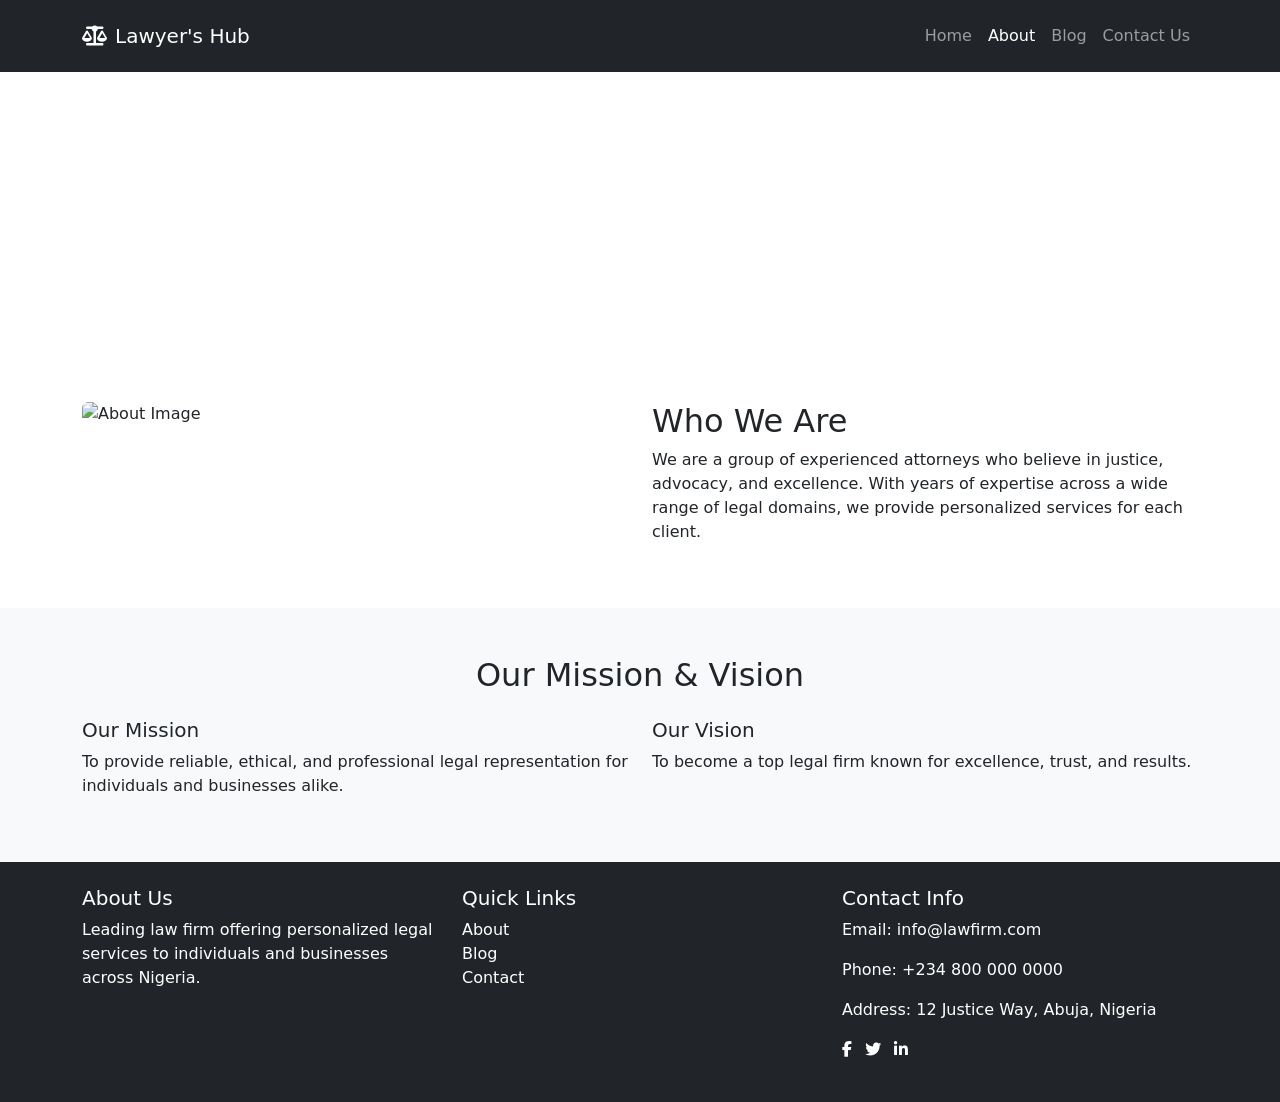
==== pages/about.html @ 8877ad5d "Rename pages_temp to pages" ====
<html lang="en">
<head>
  <meta charset="UTF-8">
  <meta name="viewport" content="width=device-width, initial-scale=1.0">
  <title>About Us</title>
  <link rel="stylesheet" href="../css/about.css">
  <link href="https://cdn.jsdelivr.net/npm/bootstrap@5.3.0/dist/css/bootstrap.min.css" rel="stylesheet" />
  <link rel="stylesheet" href="https://cdnjs.cloudflare.com/ajax/libs/font-awesome/6.4.0/css/all.min.css">
</head>
<body>
  <nav class="navbar navbar-expand-lg navbar-dark bg-dark py-3 fixed-top">
    <div class="container">
      <a class="navbar-brand" href="index.html"><i class="fa-solid fa-scale-balanced me-2"></i>Lawyer's Hub</a>
      <button class="navbar-toggler" type="button" data-bs-toggle="collapse" data-bs-target="#navbarNav">
        <span class="navbar-toggler-icon"></span>
      </button>
      <div class="collapse navbar-collapse" id="navbarNav">
        <ul class="navbar-nav ms-auto">
          <li class="nav-item"><a class="nav-link" href="/index.html">Home</a></li>
          <li class="nav-item"><a class="nav-link active" href="about.html">About</a></li>
          <li class="nav-item"><a class="nav-link" href="blog.html">Blog</a></li>
          <li class="nav-item"><a class="nav-link" href="contact.html">Contact Us</a></li>
        </ul>
      </div>
    </div>
  </nav>

  <header class="text-white text-center py-5 position-relative">
  <div class="overlay"></div>

  <div class="container py-5 mt-5 position-relative">
    <h1 class="fw-semibold display-5 mt-5">About Our Firm</h1>
  </div>
</header>

  <section class="py-5">
    <div class="container">
      <div class="row">
        <div class="col-md-6">
          <img src="assets/about-2.jpeg" alt="About Image" class="img-fluid rounded" />
        </div>
        <div class="col-md-6">
          <h2>Who We Are</h2>
          <p>We are a group of experienced attorneys who believe in justice, advocacy, and excellence. With years of expertise across a wide range of legal domains, we provide personalized services for each client.</p>
        </div>
      </div>
    </div>
  </section>

  <section class="py-5 bg-light">
    <div class="container">
      <h2 class="text-center mb-4">Our Mission & Vision</h2>
      <div class="row">
        <div class="col-md-6">
          <h5>Our Mission</h5>
          <p>To provide reliable, ethical, and professional legal representation for individuals and businesses alike.</p>
        </div>
        <div class="col-md-6">
          <h5>Our Vision</h5>
          <p>To become a top legal firm known for excellence, trust, and results.</p>
        </div>
      </div>
    </div>
  </section>

  <footer class="bg-dark text-white py-4">
  <div class="container" >
    <div class="row text-center text-md-start">
      <div class="col-md-4 mb-3" >
        <h5>About Us</h5>
        <p>Leading law firm offering personalized legal services to individuals and businesses across Nigeria.</p>
      </div>
      <div class="col-md-4 mb-3">
        <h5>Quick Links</h5>
        <ul class="list-unstyled">
          <li><a href="about.html" class="text-white text-decoration-none">About</a></li>
          <li><a href="blog.html" class="text-white text-decoration-none">Blog</a></li>
          <li><a href="contact.html" class="text-white text-decoration-none">Contact</a></li>
        </ul>
      </div>
      <div class="col-md-4 mb-3">
        <h5>Contact Info</h5>
        <p>Email: info@lawfirm.com</p>
        <p>Phone: +234 800 000 0000</p>
        <p>Address: 12 Justice Way, Abuja, Nigeria</p>
        <div class="socials">
          <a href="#" class="text-white me-2"><i class="fab fa-facebook-f"></i></a>
          <a href="#" class="text-white me-2"><i class="fab fa-twitter"></i></a>
          <a href="#" class="text-white"><i class="fab fa-linkedin-in"></i></a>
        </div>
      </div>
    </div>
  </div>
</footer>

  <script src="https://cdn.jsdelivr.net/npm/bootstrap@5.3.0/dist/js/bootstrap.bundle.min.js"></script>
</body>
</html>
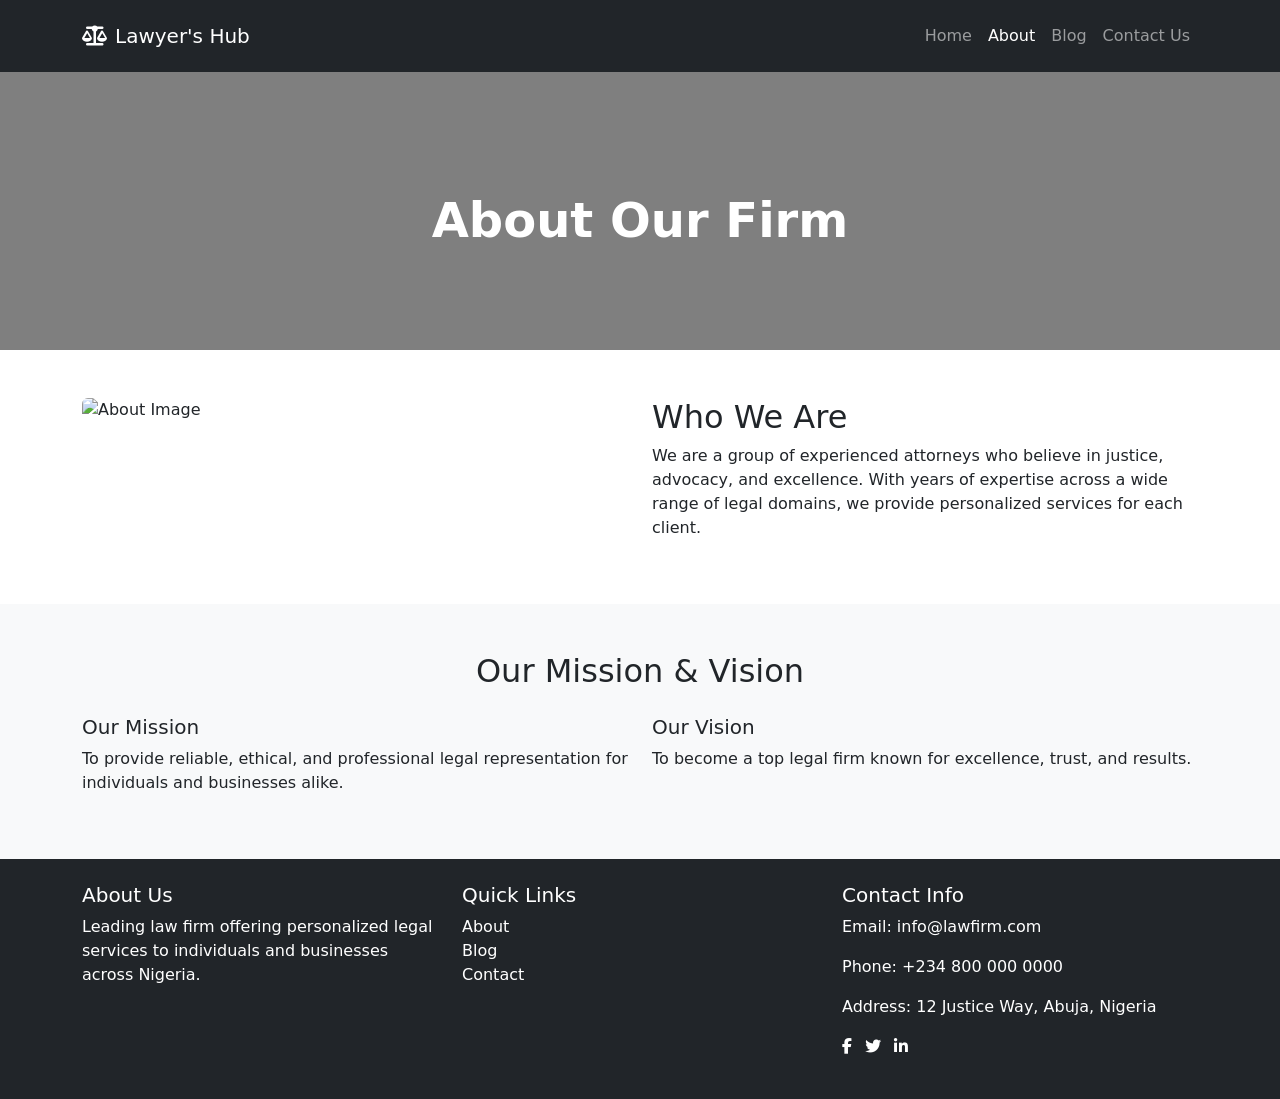
==== commit a184cb04: "Fix navigation links between pages" ====
--- a/pages/about.html
+++ b/pages/about.html
@@ -16,7 +16,7 @@
       </button>
       <div class="collapse navbar-collapse" id="navbarNav">
         <ul class="navbar-nav ms-auto">
-          <li class="nav-item"><a class="nav-link" href="/index.html">Home</a></li>
+          <li class="nav-item"><a class="nav-link" href="../index.html">Home</a></li>
           <li class="nav-item"><a class="nav-link active" href="about.html">About</a></li>
           <li class="nav-item"><a class="nav-link" href="blog.html">Blog</a></li>
           <li class="nav-item"><a class="nav-link" href="contact.html">Contact Us</a></li>
--- a/css/about.css
+++ b/css/about.css
@@ -0,0 +1,21 @@
+*{
+    margin: 0;
+    padding: 0;
+    box-sizing: border-box;
+}
+
+header {
+  background: url('/assest/about.jpg') no-repeat;
+  background-size: cover;
+  background-position: center 20%; 
+  height: 350px;
+}
+
+.overlay {
+  position: absolute;
+  top: 0;
+  left: 0;
+  width: 100%;
+  height: 100%;
+  background-color: rgba(0, 0, 0, 0.5);
+}
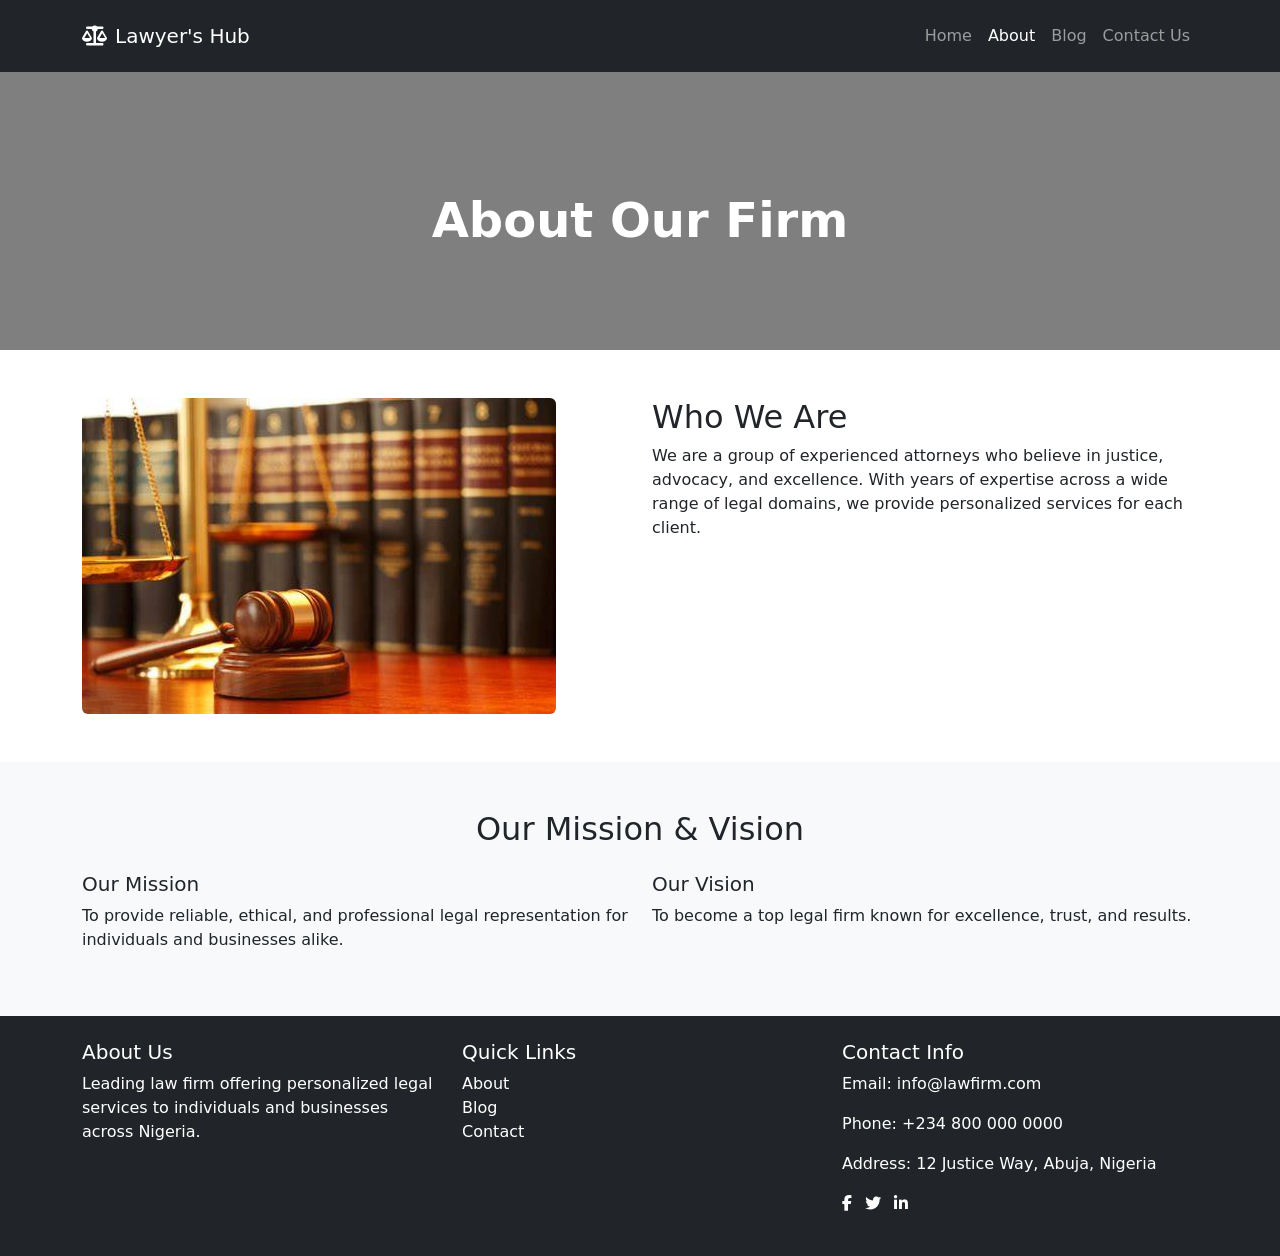
==== commit 8c03925d: "Fixed image paths for multiple images" ====
--- a/pages/about.html
+++ b/pages/about.html
@@ -37,7 +37,7 @@
     <div class="container">
       <div class="row">
         <div class="col-md-6">
-          <img src="assets/about-2.jpeg" alt="About Image" class="img-fluid rounded" />
+          <img src="../assets/about-2.jpeg" alt="About Image" class="img-fluid rounded" />
         </div>
         <div class="col-md-6">
           <h2>Who We Are</h2>
--- a/css/about.css
+++ b/css/about.css
@@ -5,7 +5,7 @@
 }
 
 header {
-  background: url('/assest/about.jpg') no-repeat;
+  background: url('../assest/about.jpg') no-repeat;
   background-size: cover;
   background-position: center 20%; 
   height: 350px;
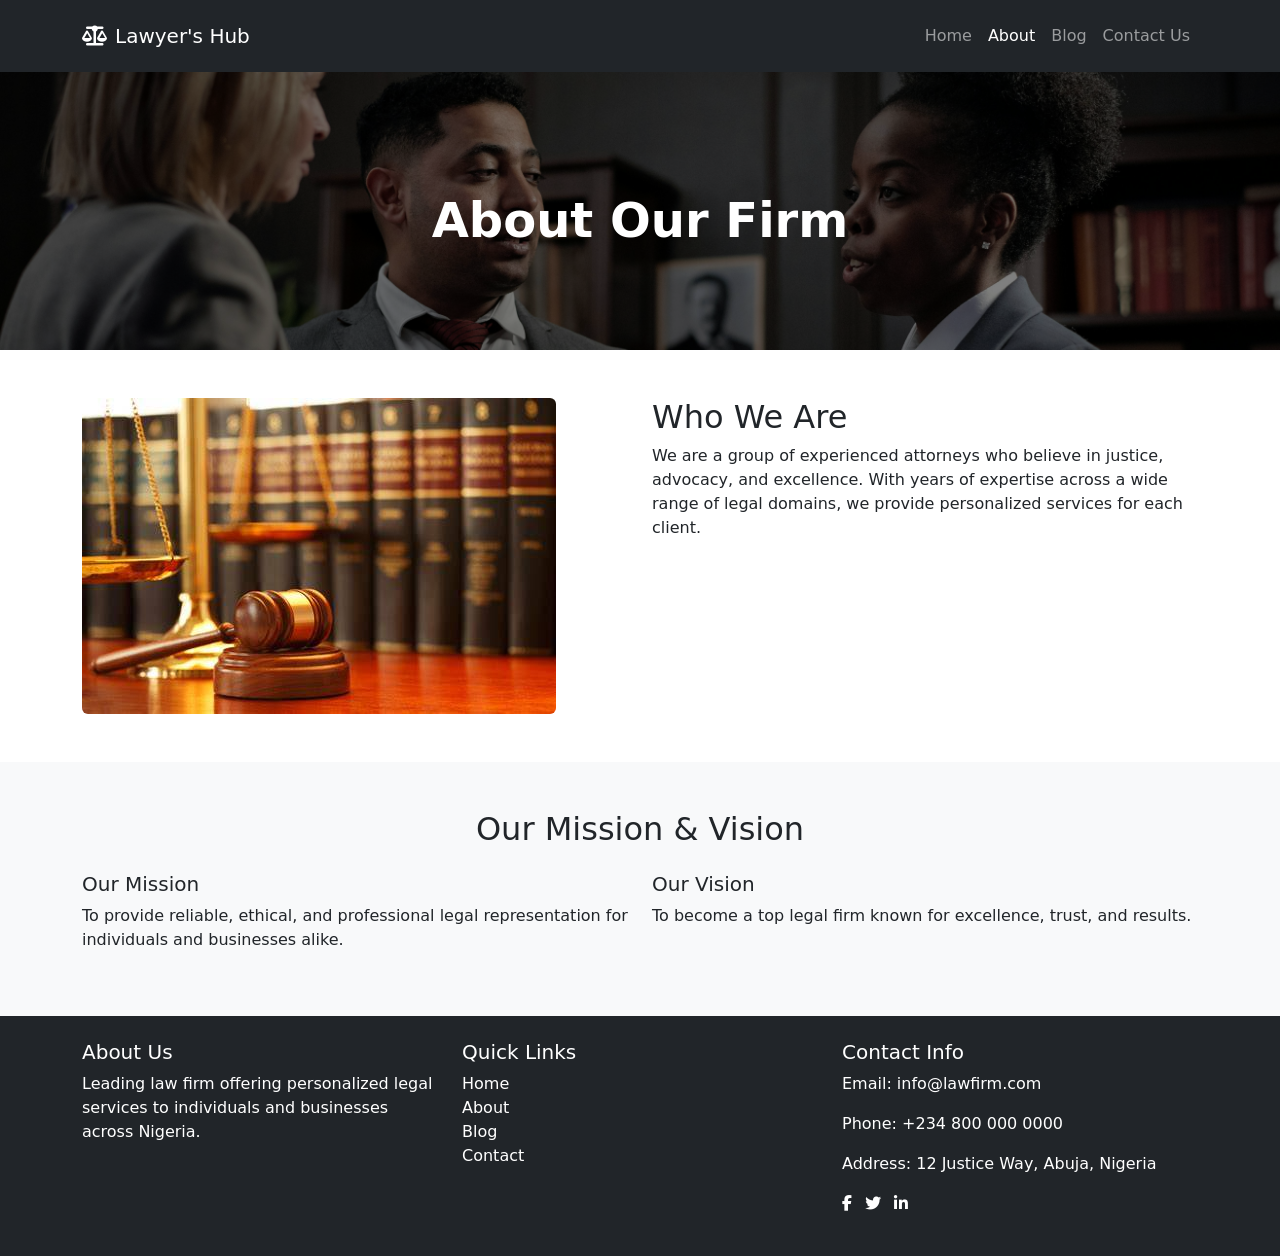
==== commit 64a7367b: "add home to all footer" ====
--- a/pages/about.html
+++ b/pages/about.html
@@ -73,6 +73,7 @@
       <div class="col-md-4 mb-3">
         <h5>Quick Links</h5>
         <ul class="list-unstyled">
+          <li><a href="../index.html" class="text-white text-decoration-none">Home</a></li>
           <li><a href="about.html" class="text-white text-decoration-none">About</a></li>
           <li><a href="blog.html" class="text-white text-decoration-none">Blog</a></li>
           <li><a href="contact.html" class="text-white text-decoration-none">Contact</a></li>
--- a/css/about.css
+++ b/css/about.css
@@ -5,7 +5,7 @@
 }
 
 header {
-  background: url('../assest/about.jpg') no-repeat;
+  background: url('../assets/about.jpg') no-repeat;
   background-size: cover;
   background-position: center 20%; 
   height: 350px;
